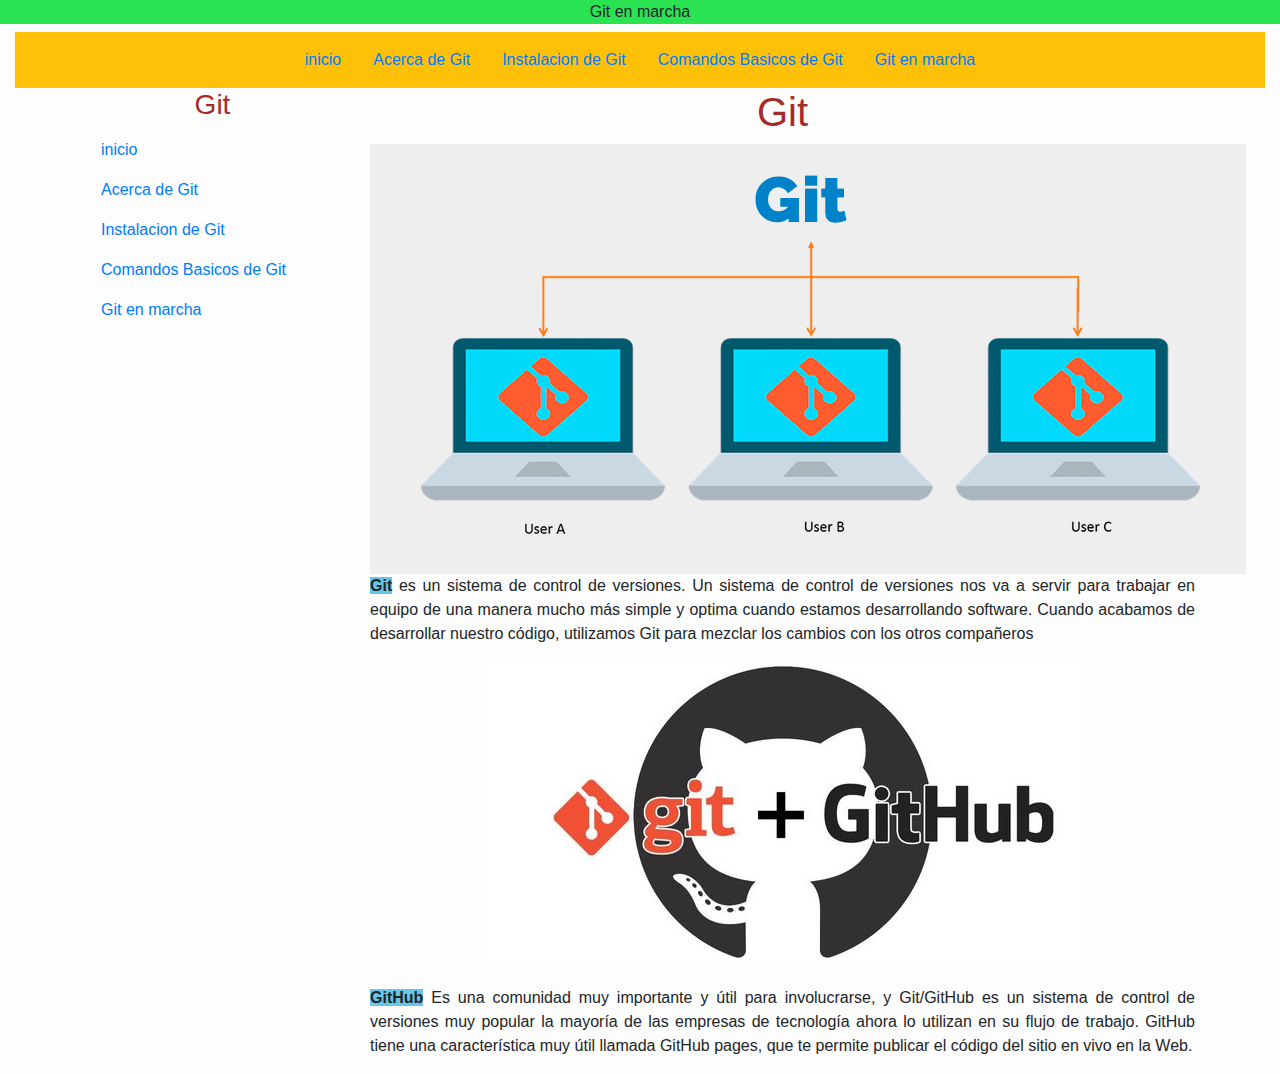
==== index.html @ 55e4d4df "primer version" ====
<!DOCTYPE html>
<html lang="es-MX">
<head>
    <meta charset="UTF-8">
    <meta name="viewport" conteni="width=device-width, initial-scale=1.0">
    <link rel="stylesheet" type="text/css" href="css/bootstrap.min.css">
	<link rel="stylesheet" href="css/estilo.css">
    <title>plantilla</title>
    </head>
	<header class="dan">
		<li>Git en marcha</li>
	</header>

<body class="dani">
	<div class="col-12">
		<h3></h3>
		<div class="nav bg-warning justify-content-center py-2">
			<a href="index.html" class="nav-link">inicio</a>
			<a href="acerca.html" class="nav-link">Acerca de Git</a>
			<a href="instalacion.html" class="nav-link">Instalacion de Git</a>
			<a href="comandos.html" class="nav-link">Comandos Basicos de Git</a>
			<a href="git.html" class="nav-link">Git en marcha</a>
		</div>
	</div>
	<div class="container">
		<div class="row">
			<div class="col-3">
				<h3 class="ddan">Git</h3>
				<div class="nav flex-column">
					<a href="index.html" class="nav-link">inicio</a>
					<a href="acerca.html" class="nav-link">Acerca de Git</a>
					<a href="instalacion.html" class="nav-link">Instalacion de Git</a>
					<a href="comandos.html" class="nav-link">Comandos Basicos de Git</a>
					<a href="git.html" class="nav-link">Git en marcha</a>
				</div>
			</div>
			<div class="col-9">
				<h1 class="ddan">Git</h1>
				<img src="img/git.png" alt="">
				<p>
					<span class="color"><strong>Git</strong></span> 
					es un sistema de control de versiones. Un sistema de control de versiones nos va a servir para 
					trabajar en equipo de una manera mucho más simple y optima cuando estamos desarrollando software. 
					Cuando acabamos de desarrollar nuestro código, utilizamos Git para mezclar los cambios con los otros compañeros
				</p>
				<div>
					<img src="img/2.jpeg" alt=""><br>
					<p>
					<span class="color"><strong>GitHub</strong></span> 
					Es una comunidad muy importante y útil para involucrarse, y Git/GitHub es un sistema de control de versiones muy popular 
					la mayoría de las empresas de tecnología ahora lo utilizan en su flujo de trabajo. GitHub tiene una característica muy útil llamada 
					GitHub pages, que te permite publicar el código del sitio en vivo en la Web.
				</p>
				</div>
			</div>
		</div>
	</div>
</body>
</html>
---- css/estilo.css ----
a:hover{
    background: rgba(255,0,0,.4);
}
.container {
    width: 99.5%;
    height: 100px;
}
.dani {
    background: rgb(253, 253, 253);
    text-align: justify;
}
.dan {
    width: 100%;
    height: 100%;
    background-color: rgb(43, 226, 83);
    text-align: center;
}
.color {
    background-color: rgb(104, 198, 235);
}
.ddan {
    text-align: center;
    color: brown;
}
.daniel {
    width: auto;
    height: auto;
    
}
.carlos {
    width: 100%;
    height: 100%;
}
img {
    margin: auto;
    display: block;
    }
.texto {
    color: forestgreen;
}
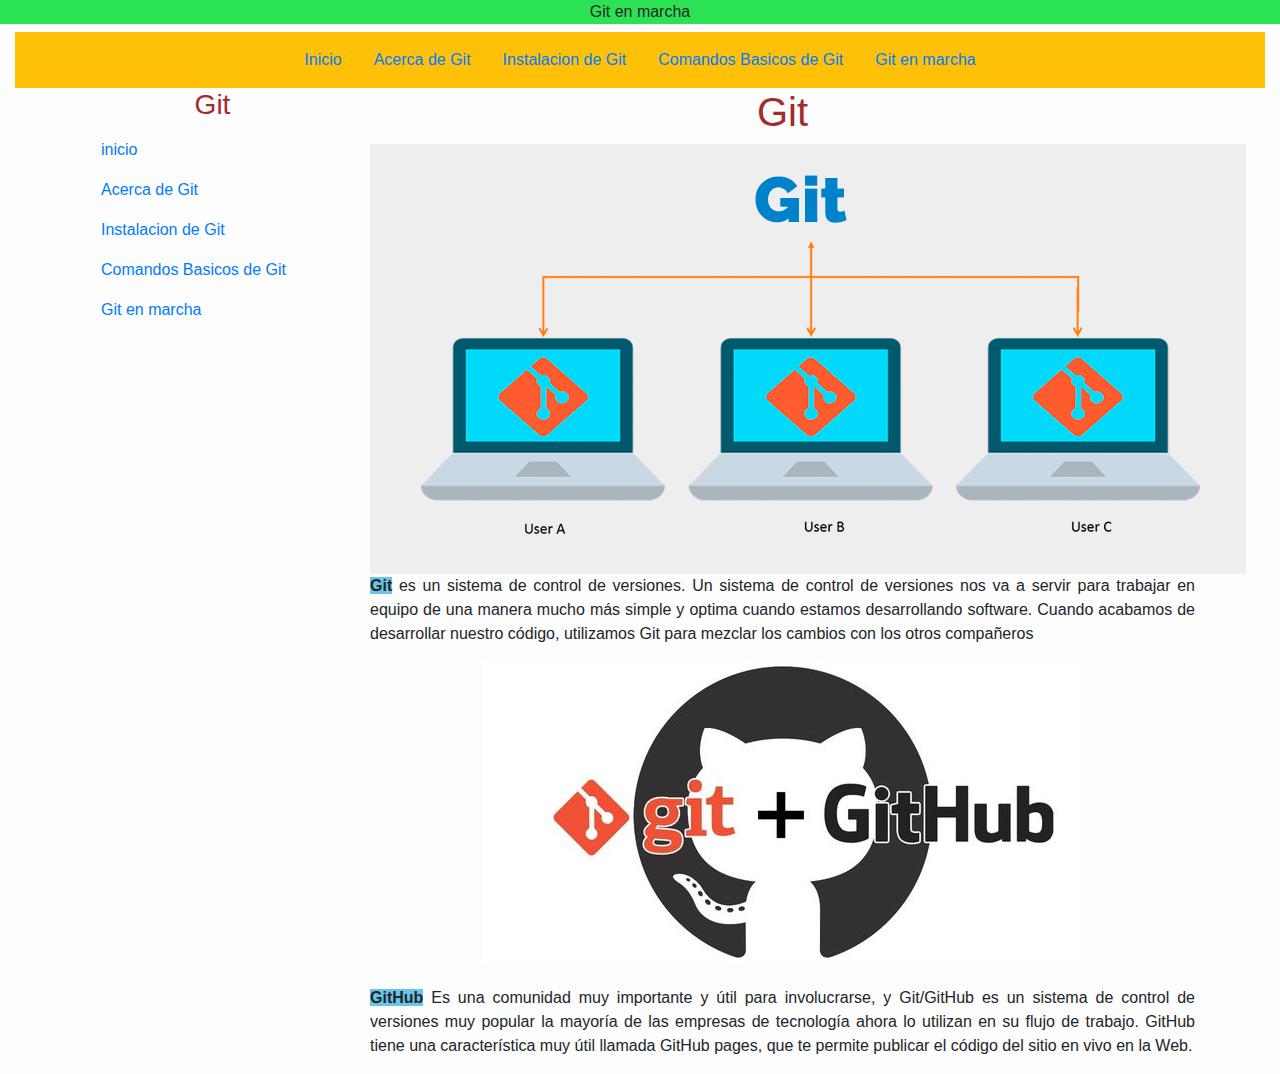
==== commit b488dbc7: "segunda version" ====
--- a/index.html
+++ b/index.html
@@ -15,7 +15,7 @@
 	<div class="col-12">
 		<h3></h3>
 		<div class="nav bg-warning justify-content-center py-2">
-			<a href="index.html" class="nav-link">inicio</a>
+			<a href="index.html" class="nav-link">Inicio</a>
 			<a href="acerca.html" class="nav-link">Acerca de Git</a>
 			<a href="instalacion.html" class="nav-link">Instalacion de Git</a>
 			<a href="comandos.html" class="nav-link">Comandos Basicos de Git</a>
